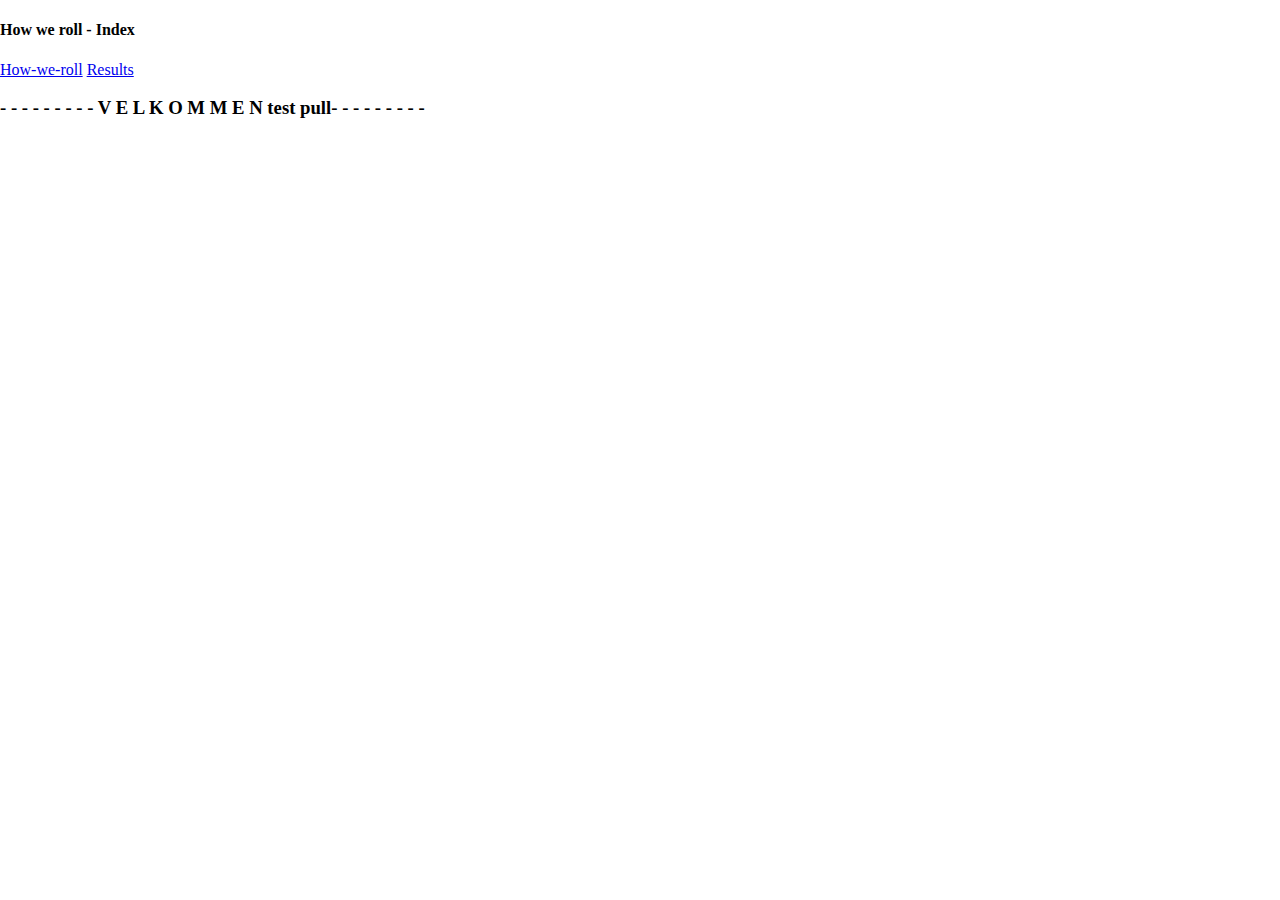
==== Index.html @ 21633780 "test" ====
<!DOCTYPE html>
<html lang="en">
<head>
    <meta charset="UTF-8">
    <meta http-equiv="X-UA-Compatible" content="IE=edge">
    <meta name="viewport" content="width=device-width, initial-scale=1.0">
    <title>Document</title>
    <link rel="stylesheet" href="style.css">
</head>
<body>
    <h4>How we roll - Index</h4>
    <a href="./How-we-roll.html">How-we-roll</a>
    <a href="./How-we-roll-Results.html">Results</a>


    <h3>- - - - - - - - - V E L K O M M E N  test pull- - - - - - - - -</h3>
</body>
</html>
---- style.css ----
body{
    margin: 0;
    padding: 0;
}
/* ------------------------------ Nav ------------------------------ */
.nav{
    background-color: lightgray;
}
.nav h4{
    margin-top: 0;
    padding-top: 10px;
    text-align: center;
}
.navA{
    display: flex;
    justify-content: space-between;
    flex-direction: row;
    padding-bottom: 25px;
    width: 70%;
    margin: auto;
}

/* --------------------------------- Innhold --------------------------------- */
#spmlDiv{
    margin: auto;
    width: 70%;
    border-top: solid 1px lightgray;
    border-bottom: solid 1px lightgray;
    margin-top: 50px;
    padding-bottom: 30px;
}
#innhold{
    margin: auto;
    width: 70%;
    border-top: solid 1px lightgray;
    border-bottom: solid 1px lightgray;
    margin-top: 50px;
    padding-bottom: 30px;
}
.results{
    width: 70%;
    margin: auto;
    padding-bottom: 50px;
}
.results pre{
    font-family: "Comic Sans MS", "Comic Sans"; /* Veldig nødvendig */
}
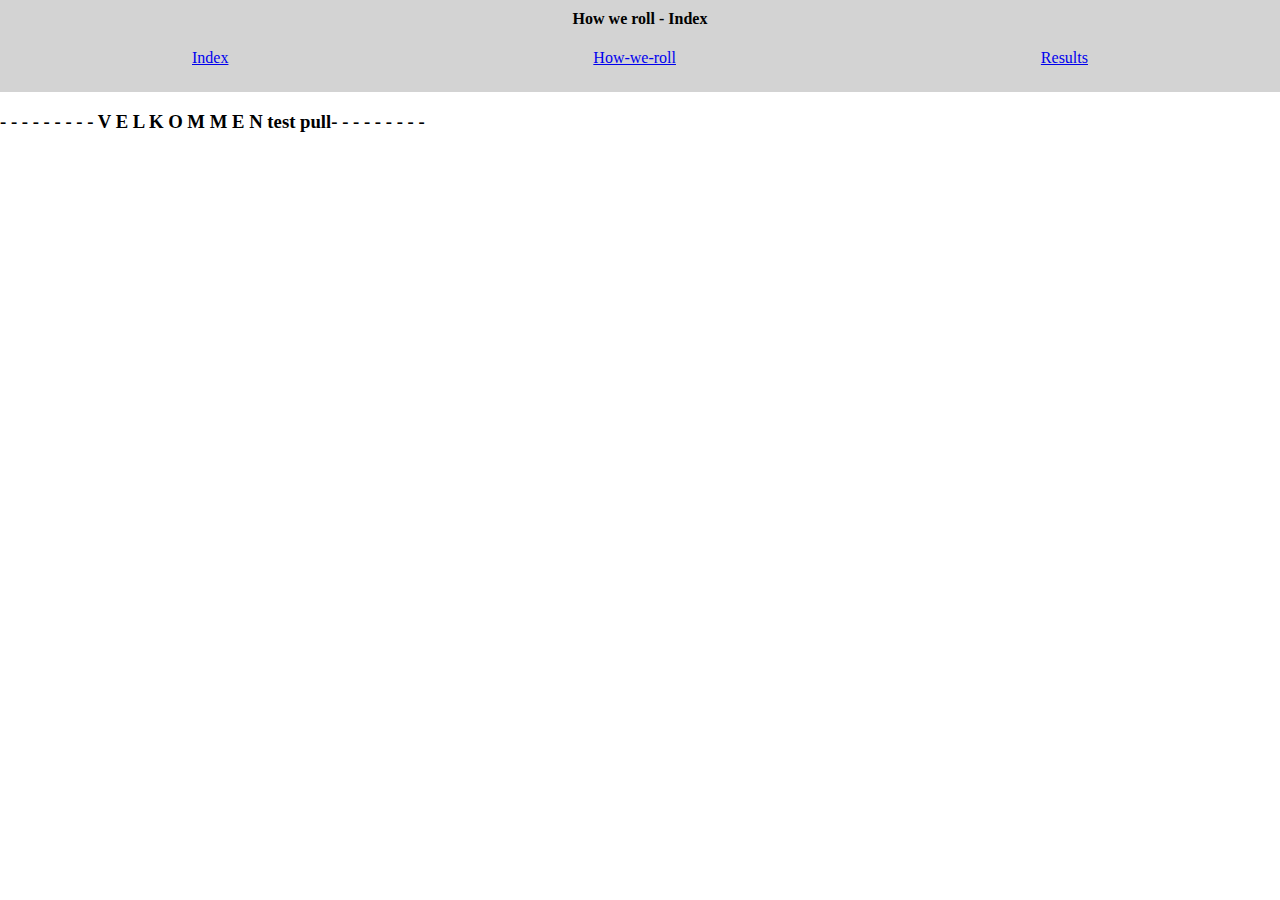
==== commit 9220f3dd: "Merge pull request #5 from HermanKE/main" ====
--- a/Index.html
+++ b/Index.html
@@ -4,13 +4,18 @@
     <meta charset="UTF-8">
     <meta http-equiv="X-UA-Compatible" content="IE=edge">
     <meta name="viewport" content="width=device-width, initial-scale=1.0">
-    <title>Document</title>
+    <title>Index</title>
     <link rel="stylesheet" href="style.css">
 </head>
 <body>
-    <h4>How we roll - Index</h4>
-    <a href="./How-we-roll.html">How-we-roll</a>
-    <a href="./How-we-roll-Results.html">Results</a>
+    <div class="nav">
+        <h4>How we roll - Index</h4>
+        <div class="navA">
+            <a href="./Index.html">Index</a>
+            <a href="./How-we-roll.html">How-we-roll</a>
+            <a href="./How-we-roll-Results.html">Results</a>
+        </div>
+    </div>
 
 
     <h3>- - - - - - - - - V E L K O M M E N  test pull- - - - - - - - -</h3>
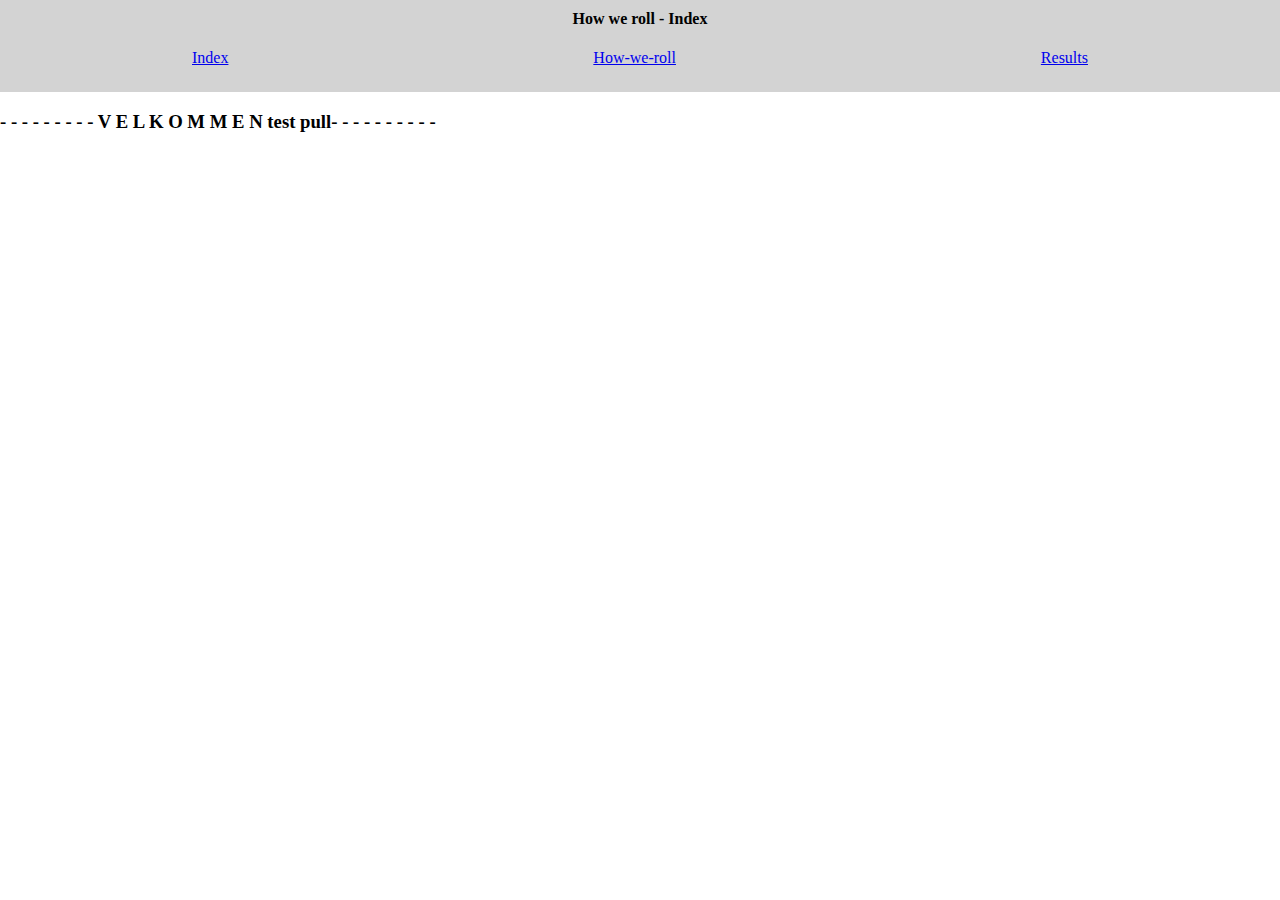
==== commit fe813ae2: "test push" ====
--- a/Index.html
+++ b/Index.html
@@ -18,6 +18,6 @@
     </div>
 
 
-    <h3>- - - - - - - - - V E L K O M M E N  test pull- - - - - - - - -</h3>
+    <h3>- - - - - - - - - V E L K O M M E N  test pull- - - - - - - - - -</h3>
 </body>
 </html>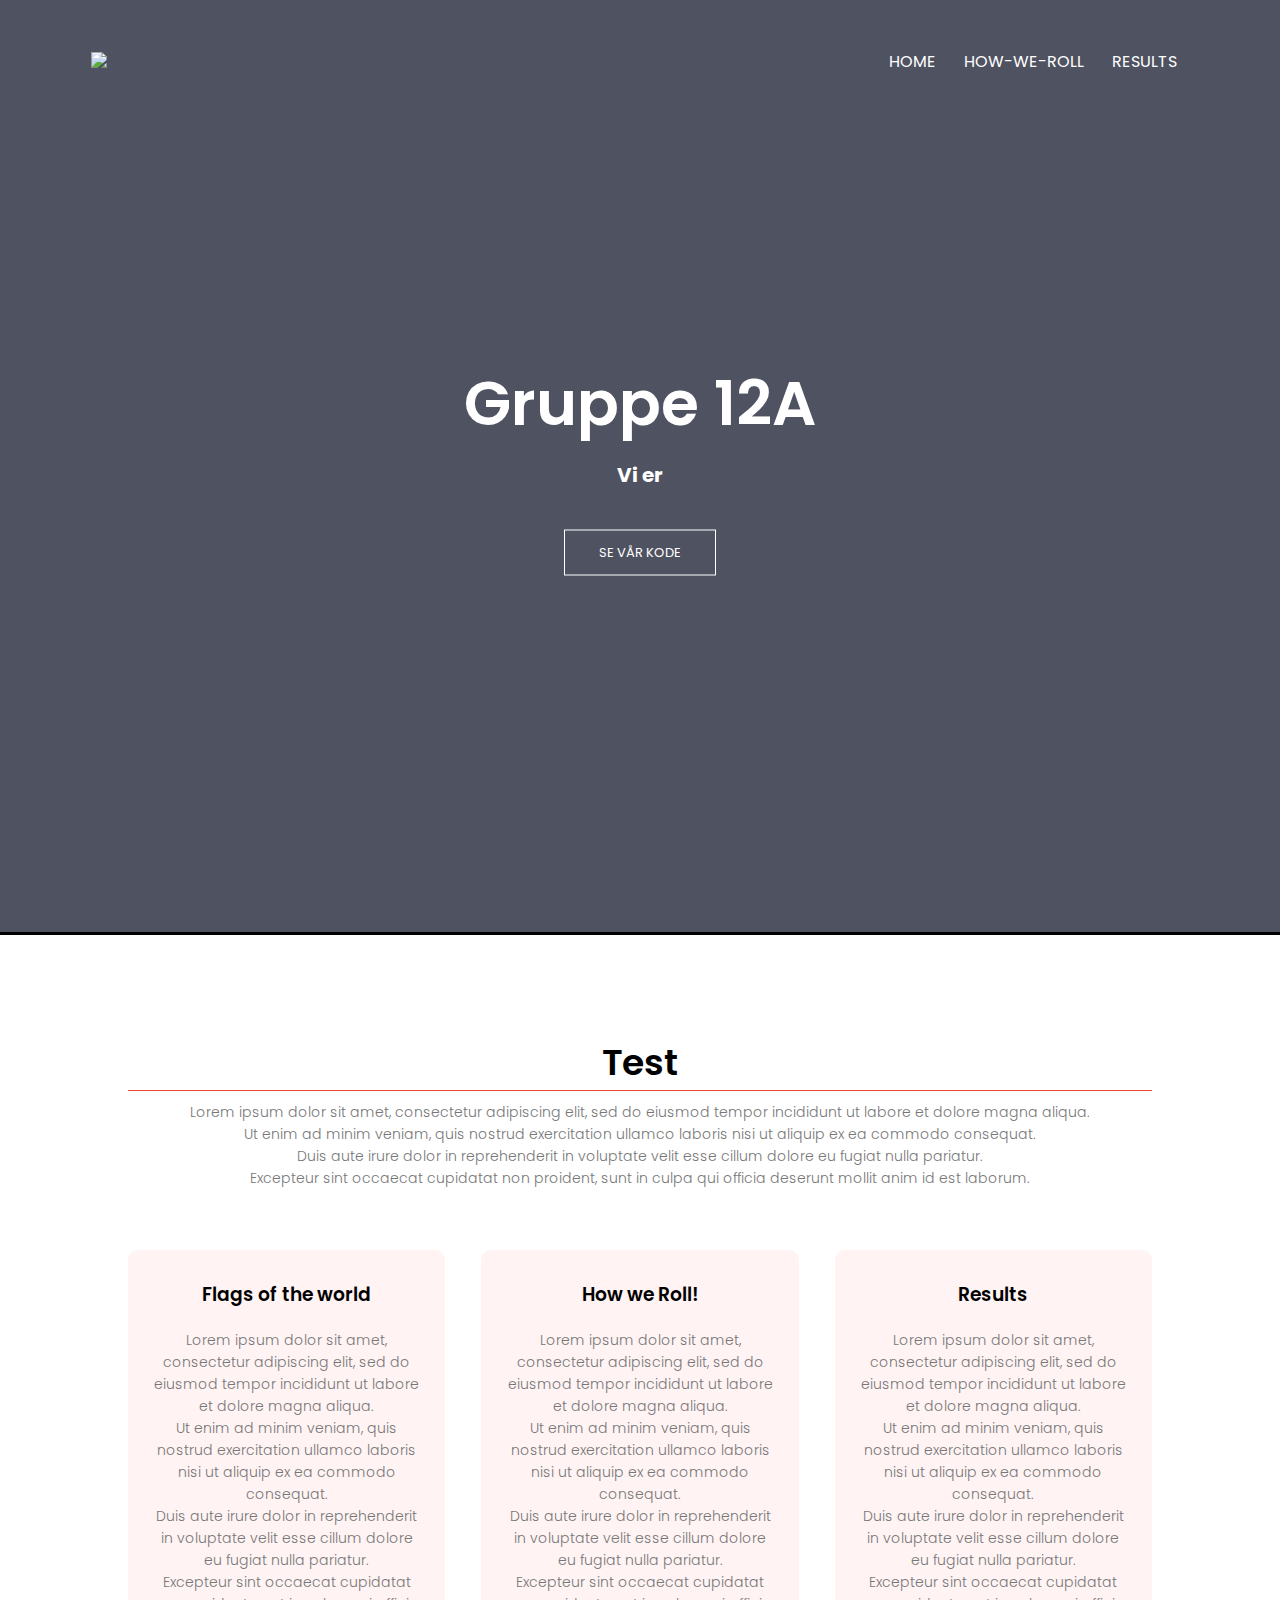
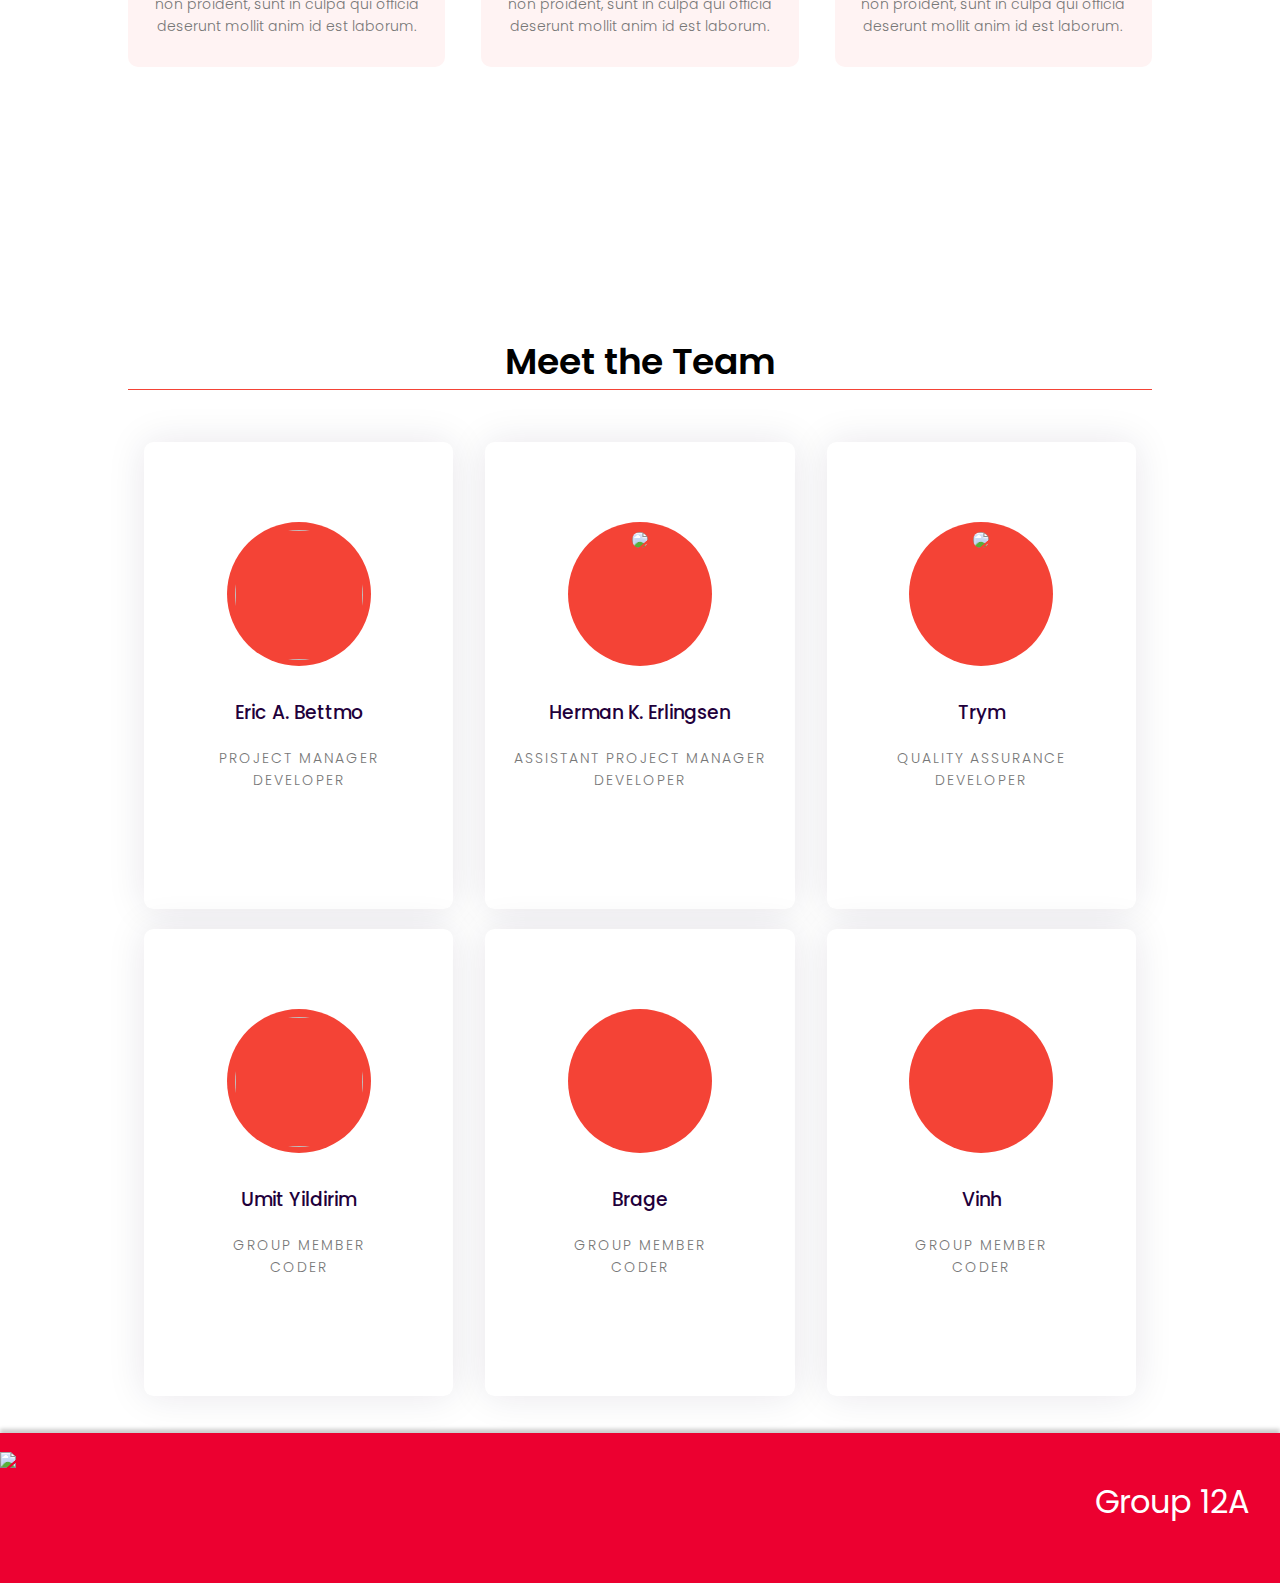
==== commit fbc62528: "Index. som designet i flaggoppgaven" ====
--- a/Index.html
+++ b/Index.html
@@ -3,21 +3,218 @@
 <head>
     <meta charset="UTF-8">
     <meta http-equiv="X-UA-Compatible" content="IE=edge">
-    <meta name="viewport" content="width=device-width, initial-scale=1.0">
-    <title>Index</title>
+    <meta name="viewport" content="width=device-width, initial-scale=1">
+    <title>Group 12A - IS-114 Group Project</title>
     <link rel="stylesheet" href="style.css">
+    <link rel="shortcut icon" href="./images/Logo_Icon.png" type="images/png" />
+    <link rel="preconnect" href="https://fonts.googleapis.com">
+    <link rel="preconnect" href="https://fonts.gstatic.com" crossorigin>
+    <link href="https://fonts.googleapis.com/css2?family=Poppins:wght@100;200;300;400;600;700&display=swap" rel="stylesheet">
+    <script src="https://kit.fontawesome.com/c266f75013.js" crossorigin="anonymous"></script>
 </head>
 <body>
-    <div class="nav">
-        <h4>How we roll - Index</h4>
-        <div class="navA">
-            <a href="./Index.html">Index</a>
-            <a href="./How-we-roll.html">How-we-roll</a>
-            <a href="./How-we-roll-Results.html">Results</a>
-        </div>
+    <section class="header">
+        <nav>
+            <a href="Index.html"><img draggable="false" src="Images/NyLogo_Hvit.png"></a>
+            <div class="nav-links">
+                <ul>
+                    <li><a href="index.html">Home</a></li>
+                    <li><a href="./How-we-roll.html">How-We-Roll</a></li>
+                    <li><a href="./How-we-roll-Results.html">Results</a></li>
+                </ul>
+            </div>
+        </nav>
+        <div class="text-box">
+            <h1>Gruppe 12A</h1>
+            <h2>Vi er <span class="typing"></span></h2>
+            <a href="https://github.com/Bettmo/GRUPPE-REPOSITORY" class="hero-btn">Se vår kode</a>
+        </div>
+    </section>
+
+    <!-- Assignments -->
+    <section class="Assignments">
+        <h1>Test</h1>
+        <p>Lorem ipsum dolor sit amet, consectetur adipiscing elit, sed do eiusmod tempor incididunt ut labore et dolore magna aliqua.<br> Ut enim ad minim veniam, quis nostrud exercitation ullamco laboris nisi ut aliquip ex ea commodo consequat.<br> Duis aute irure dolor in reprehenderit in voluptate velit esse cillum dolore eu fugiat nulla pariatur. <br>Excepteur sint occaecat cupidatat non proident, sunt in culpa qui officia deserunt mollit anim id est laborum.</p>
+
+        <div class="row">
+            <div class="Assignments-col">
+                <h3>Flags of the world</h3>
+                <p>Lorem ipsum dolor sit amet, consectetur adipiscing elit, sed do eiusmod tempor incididunt ut labore et dolore magna aliqua.<br> Ut enim ad minim veniam, quis nostrud exercitation ullamco laboris nisi ut aliquip ex ea commodo consequat.<br> Duis aute irure dolor in reprehenderit in voluptate velit esse cillum dolore eu fugiat nulla pariatur. <br>Excepteur sint occaecat cupidatat non proident, sunt in culpa qui officia deserunt mollit anim id est laborum.</p>
+            </div>
+            <div class="Assignments-col">
+                <h3>How we Roll!</h3>
+                <p>Lorem ipsum dolor sit amet, consectetur adipiscing elit, sed do eiusmod tempor incididunt ut labore et dolore magna aliqua.<br> Ut enim ad minim veniam, quis nostrud exercitation ullamco laboris nisi ut aliquip ex ea commodo consequat.<br> Duis aute irure dolor in reprehenderit in voluptate velit esse cillum dolore eu fugiat nulla pariatur. <br>Excepteur sint occaecat cupidatat non proident, sunt in culpa qui officia deserunt mollit anim id est laborum.</p>
+            </div>
+            <div class="Assignments-col">
+                <h3>Results</h3>
+                <p>Lorem ipsum dolor sit amet, consectetur adipiscing elit, sed do eiusmod tempor incididunt ut labore et dolore magna aliqua.<br> Ut enim ad minim veniam, quis nostrud exercitation ullamco laboris nisi ut aliquip ex ea commodo consequat.<br> Duis aute irure dolor in reprehenderit in voluptate velit esse cillum dolore eu fugiat nulla pariatur. <br>Excepteur sint occaecat cupidatat non proident, sunt in culpa qui officia deserunt mollit anim id est laborum.</p>
+            </div>
+        </div>
+    </section>
+
+    <!-- Gruppe CV -->
+    <section class="GroupCV">
+    <h1>Meet the Team</h1>
+
+    <div class="row2">
+        <!-- Box Number 1 (Eric)-->
+        <div class="column">
+            <div class="card">
+                <div class="img-container">
+                    <img draggable="false" src="Images/test.jpg",width="300" height="130" />
+                </div>
+                <h3>Eric A. Bettmo</h3>
+                <p>Project Manager<br>Developer</p>
+                <div class="icons">
+                    <a href="http://www.ericbettmo.com/">
+                        <i class="fa-solid fa-globe"></i>
+                    </a>
+                    <a href="https://www.linkedin.com/in/eric-bettmo/">
+                        <i class="fab fa-linkedin"></i>
+                    </a>
+                    <a href="https://github.com/Bettmo">
+                        <i class="fab fa-github"></i>
+                    </a>
+                    <a href="mailto:eabettmo@uia.no">
+                        <i class="fas fa-envelope"></i>
+                    </a>
+                </div>
+            </div>
+        </div>
+         <!-- Box Number 2 (Herman)-->
+        <div class="column"> 
+            <div class="card">
+                <div class="img-container">
+                    <img draggable="false" src="./images/Herman_siluett.png"/>
+                </div>
+                <h3>Herman K. Erlingsen</h3>
+                <p>Assistant Project Manager<br>Developer</p>
+                <div class="icons">
+                    <a href="https://hermanke.no/">
+                        <i class="fa-solid fa-globe"></i>
+                    </a>
+                    <a href="https://www.linkedin.com/in/">
+                        <i class="fab fa-linkedin"></i>
+                    </a>
+                    <a href="https://github.com/HermanKE">
+                        <i class="fab fa-github"></i>
+                    </a>
+                    <a href="mailto:hermanke@uia.no">
+                        <i class="fas fa-envelope"></i>
+                    </a>
+                </div>
+            </div>
+        </div>
+        <!--Trym-->
+        <div class="column">
+            <div class="card">
+                <div class="img-container">
+                    <img draggable="false" src="./images/unnamed.png" />
+                </div>
+                <h3>Trym</h3>
+                <p>Quality Assurance<br>Developer</p>
+                <div class="icons">
+                    <a href='https://www.youtube.com/watch?v=2a-AK_39xg8'>
+                        <i class="fab fa-globe"></i>
+                    </a>
+                    <a href="https://www.youtube.com/watch?v=_vBVGjFdwk4">
+                        <i class="fab fa-linkedin"></i>
+                    </a>
+                    <a href="https://github.com/Trym123">
+                        <i class="fab fa-github"></i>
+                    </a>
+                    <a href="mailto:trymml@uia.no">
+                        <i class="fas fa-envelope"></i>
+                    </a>
+                </div>
+            </div>
+        </div>
+        <!--Umit-->
+        <div class="column">
+            <div class="card">
+                <div class="img-container">
+                    <img draggable="false" src="Images/Bilde.png.png", width="300" height="130"/>
+                </div>
+                <h3>Umit Yildirim</h3>
+                <p>Group Member<br>Coder</p>
+                <div class="icons">
+                    <a href="link">
+                        <i class="fab fa-twitter"></i>
+                    </a>
+                    <a href="https://www.linkedin.com/in/">
+                        <i class="fab fa-linkedin"></i>
+                    </a>
+                    <a href="https://github.com/yildirimsinop">
+                        <i class="fab fa-github"></i>
+                    </a>
+                    <a href="mailto:umity@uia.no">
+                        <i class="fas fa-envelope"></i>
+                    </a>
+                </div>
+            </div>
+        </div>
+        <!--Brage-->
+        <div class="column">
+            <div class="card">
+                <div class="img-container">
+                    <img draggable="false" src="" />
+                </div>
+                <h3>Brage</h3>
+                <p>Group Member<br>Coder</p>
+                <div class="icons">
+                    <a href="#">
+                        <i class="fab fa-twitter"></i>
+                    </a>
+                    <a href="https://www.linkedin.com/in/eric-bettmo/">
+                        <i class="fab fa-linkedin"></i>
+                    </a>
+                    <a href="https://github.com/Bettmo">
+                        <i class="fab fa-github"></i>
+                    </a>
+                    <a href="mailto:eabettmo@uia.no">
+                        <i class="fas fa-envelope"></i>
+                    </a>
+                </div>
+            </div>
+        </div>
+        <!--Vinh -->
+        <div class="column">
+            <div class="card">
+                <div class="img-container">
+                    <img draggable="false" src="" />
+                </div>
+                <h3>Vinh</h3>
+                <p>Group Member<br>Coder</p>
+                <div class="icons">
+                    <a href="#">
+                        <i class="fab fa-twitter"></i>
+                    </a>
+                    <a href="https://www.linkedin.com/in/">
+                        <i class="fab fa-linkedin"></i>
+                    </a>
+                    <a href="https://github.com/vvnguyen00">
+                        <i class="fab fa-github"></i>
+                    </a>
+                    <a href="mailto:vvnguyen@uia.no">
+                        <i class="fas fa-envelope"></i>
+                    </a>
+                </div>
+            </div>
+        </div>
+     
+                   
+    </section>
+    
+    <div id="footer">
+        <div id="footerFlex">
+            <a href="https://www.uia.no">
+                <img draggable="false" src="./images/uia_logo-white.png">
+            </a>
+            <div>Group 12A</div>
+        </div>
+
     </div>
-
-
-    <h3>- - - - - - - - - V E L K O M M E N  test pull- - - - - - - - - -</h3>
 </body>
-</html>+<script src="https://cdn.jsdelivr.net/npm/typed.js@2.0.12"></script>
+<script src="script.js"></script>
+</html>
--- a/style.css
+++ b/style.css
@@ -43,5 +43,312 @@
     padding-bottom: 50px;
 }
 .results pre{
-    font-family: "Comic Sans MS", "Comic Sans"; /* Veldig nødvendig */
+    font-family: "Comic Sans MS", "Comic Sans"; /* Veldig nødvendig AS requested by Trym */
+}
+/* --------------------------------- Index --------------------------------- */
+*{
+    margin: 0;
+    padding: 0;
+    font-family: 'Poppins', sans-serif;
+}
+.header{
+    min-height: 100vh;
+    max-width: 100%;
+    background-image: linear-gradient(rgba(4,9,30,0.7),rgba(4,9,30,0.7)),url(Images/University\ in\ Agder.jpeg);
+    background-position: center;
+    background-size: cover;
+    position: relative;
+    border-bottom: 3px solid #000000;
+}
+nav{
+    display: flex;
+    padding: 2% 6%;
+    justify-content: space-between;
+    align-items: center;
+
+}
+nav img{
+    width: 150px;
+}
+.nav-links{
+    flex: 1;
+    text-align: right;
+}
+.nav-links ul li{
+    list-style: none;
+    display: inline-block;
+    padding: 8px 12px;
+    position: relative;
+}
+.nav-links ul li a{
+    color: #fff;
+    text-decoration: none;
+    text-transform: uppercase;
+
+}
+.nav-links ul li::after{
+    content: '';
+    width: 0%;
+    height: 2px;
+    background: #f44336;
+    display: block;
+    margin: auto;
+    transition: 0.5s;
+    
+}
+.nav-links ul li:hover::after{
+    width: 100%;
+}
+.text-box{
+    width: 90%;
+    color: #fff;
+    position: absolute;
+    top: 50%;
+    left: 50%;
+    transform: translate(-50%,-50%);
+    text-align: center;
+}
+.text-box h1{
+    font-size: 62px;
+}
+.text-box h2{
+    font-size: 20px;
+    margin: 10px 0 40px;
+    color: #fff;
+}
+span{
+    color: #f44336;
+}
+.hero-btn{
+    display: inline-block;
+    text-decoration: none;
+    padding: 12px 34px;
+    color: #fff;
+    text-transform: uppercase;
+    font-size: 13px;
+    border: 1px solid #fff;
+    background: transparent;
+    position: relative;
+    cursor: pointer;
+}
+.hero-btn:hover{
+    background: #f44336;
+    border: 1px solid #f44336;
+    transition: 1s;
+}
+
+
+@media(max-width: 700px){
+    .text-box h1{
+        font-size: 25px;
+    }
+    .nav-links ul li{
+        display: block;
+    }
+    .nav-links{
+        position: absolute;
+        background: #f44336;
+        height: 100vh;
+        width: 200px;
+        top: 0;
+        right: 0;
+        text-align: left;
+        z-index: 2;
+
+    }
+}
+
+/* Assignments */
+.Assignments{
+    max-width: 80%;
+    margin: auto;
+    text-align: center;
+    padding-top: 100px;
+}
+.Assignments h1{
+    border-bottom: 1px solid #f44336;
+}
+h1{
+    font-size: 36px;
+    font-weight: 600;
+}
+p{
+    font-size: 14px;
+    color: #777;
+    font-weight: 300;
+    line-height: 22px;
+    padding: 10px;
+}
+.row{
+    margin-top: 5%;
+    display: flex;
+    justify-content: space-between;
+}
+.Assignments-col{
+    flex-basis: 31%;
+    background: #fff3f3;
+    border-radius: 10px;
+    margin-bottom: 5%;
+    padding: 20px 12px;
+    box-sizing: border-box;
+    transition: 0.5s;
+
+}
+h3{
+    text-align: center;
+    font-weight: 600;
+    margin: 10px 0;
+
+}
+.Assignments-col:hover{
+    box-shadow: 0 0 20px 0px rgba(0,0,0,0.2);
+}
+@media(max-width: 700px){
+    .row{
+        flex-direction: column;
+    }
+    .Assignments-col{
+        margin-bottom: 20px;
+    }
+}
+
+/* Meet the Team */
+.GroupCV{
+    max-width: 80%;
+    margin: auto;
+    text-align: center;
+    padding-top: 100px;
+}
+.GroupCV h1{
+    text-align: center;
+    font-size: 36px;
+    font-weight: 600;
+    padding-top: 100px;
+    border-bottom: 1px solid #f44336;
+}
+.row2 {
+    display: flex;
+    flex-wrap: wrap;
+    margin-top: 5%;
+    text-align: center;
+ }
+.column {
+    width: 350px;
+    margin: auto;
+    text-align: center;
+    padding: 20px 12px;
+    margin-bottom: 2%;
+    justify-content: repeat(3, 1fr);
+    box-sizing: border-box;
+  }
+.card {
+    box-shadow: 0 0 2.4em rgba(25, 0, 58, 0.1);
+    padding: 3.5em 1em;
+    border-radius: 0.6em;
+    color: #1f003b;
+    cursor: pointer;
+    transition: 0.3s;
+    background-color: #ffffff;
+    box-sizing: border-box;
+}
+.card .img-container {
+    width: 8em;
+    height: 8em;
+    background-color: #f44336;
+    padding: 0.5em;
+    border-radius: 50%;
+    margin: 0 auto 2em auto;
+}
+.card img {
+    width: 100%;
+    border-radius: 50%;
+}
+.card h3 {
+    font-weight: 500;
+}
+.card p {
+    font-weight: 300;
+    text-transform: uppercase;
+    margin: 0.5em 0 2em 0;
+    letter-spacing: 2px;
+}
+.icons {
+    width: 50%;
+    min-width: 180px;
+    margin: auto;
+    display: flex;
+    justify-content: space-between;
+}
+.card a {
+    text-decoration: none;
+    color: inherit;
+    font-size: 1.4em;
+}
+.card:hover {
+    background: linear-gradient(#f44336, #fff3f3);
+    color: #ffffff;
+    cursor: default;
+}
+.icons a i:hover{
+    color: #f44336;
+}
+.card:hover .img-container {
+    transform: scale(1.15);
+}
+@media screen and (min-width: 768px) {
+    section {
+      padding: 1em 7em;
+    }
+  }
+@media screen and (min-width: 992px) {
+    section {
+      padding: 1em;
+    }
+    .card {
+      padding: 5em 1em;
+    }
+    .column {
+      flex: 0 0 33.33%;
+      max-width: 33.33%;
+      padding: 0 1em;
+    }
+}
+
+#footer{
+    max-width: 100%;
+    height: 150px;
+    background-color: #ec0030;
+    display: flex;
+    justify-content: center;
+    box-shadow: 0 -4px 4px 0 rgba(0, 0, 0, 0.2), 0 4px 4px 0 rgba(0, 0, 0, 0.2);
+    margin-bottom: 0;
+    margin: 0 !important;
+}
+#footerFlex{
+    display: flex;
+    justify-content: space-between;
+    width: 100%;
+    color: #ffffff;
+    font-size: 2em;
+}
+#footerFlex a{
+    height: 150px;
+}
+#footerFlex a img{
+    width: 200px;
+}
+#footerFlex div{
+    padding-top: 45px;
+    padding-right: 30px;
+}
+
+@media screen and (max-width: 500px) {
+    #footerFlex{
+        flex-direction: column;
+        justify-content: center;
+        align-items: center;
+    }
+    #footer{
+        height: 300px;
+    }
 }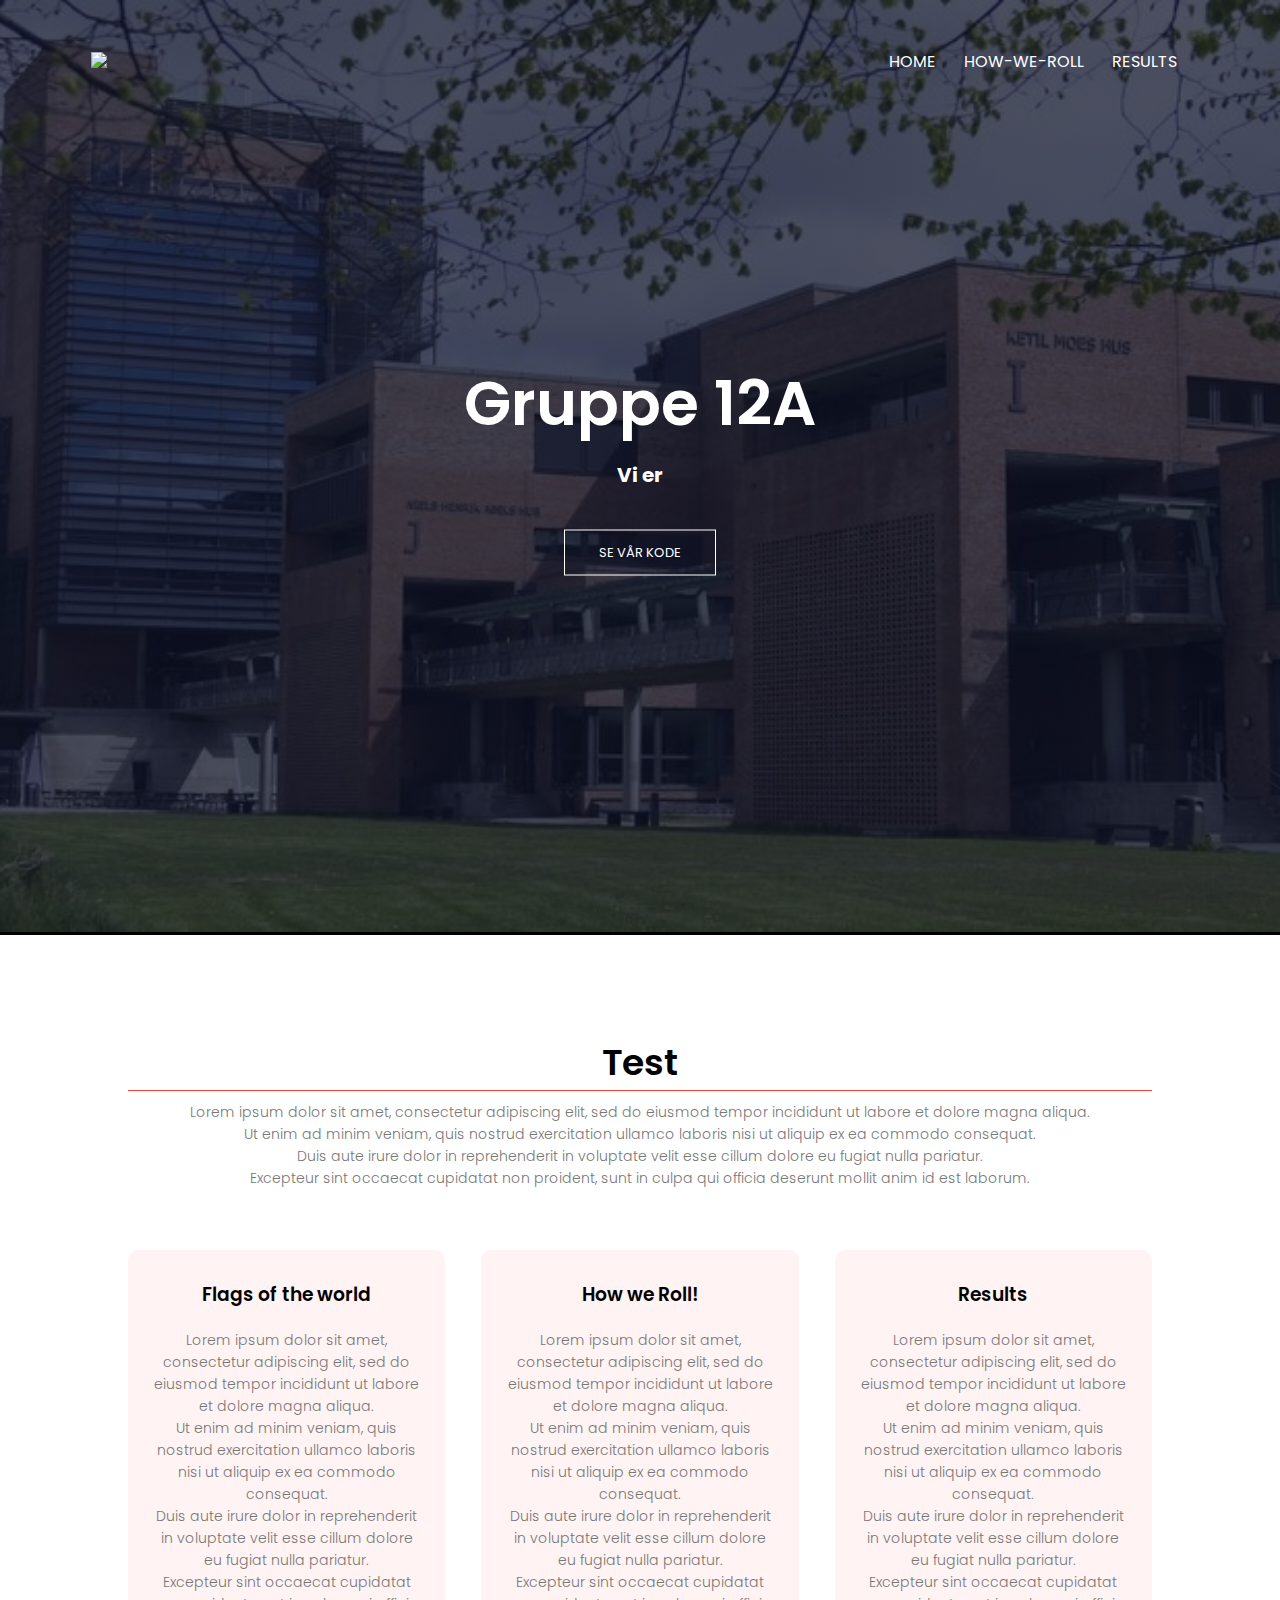
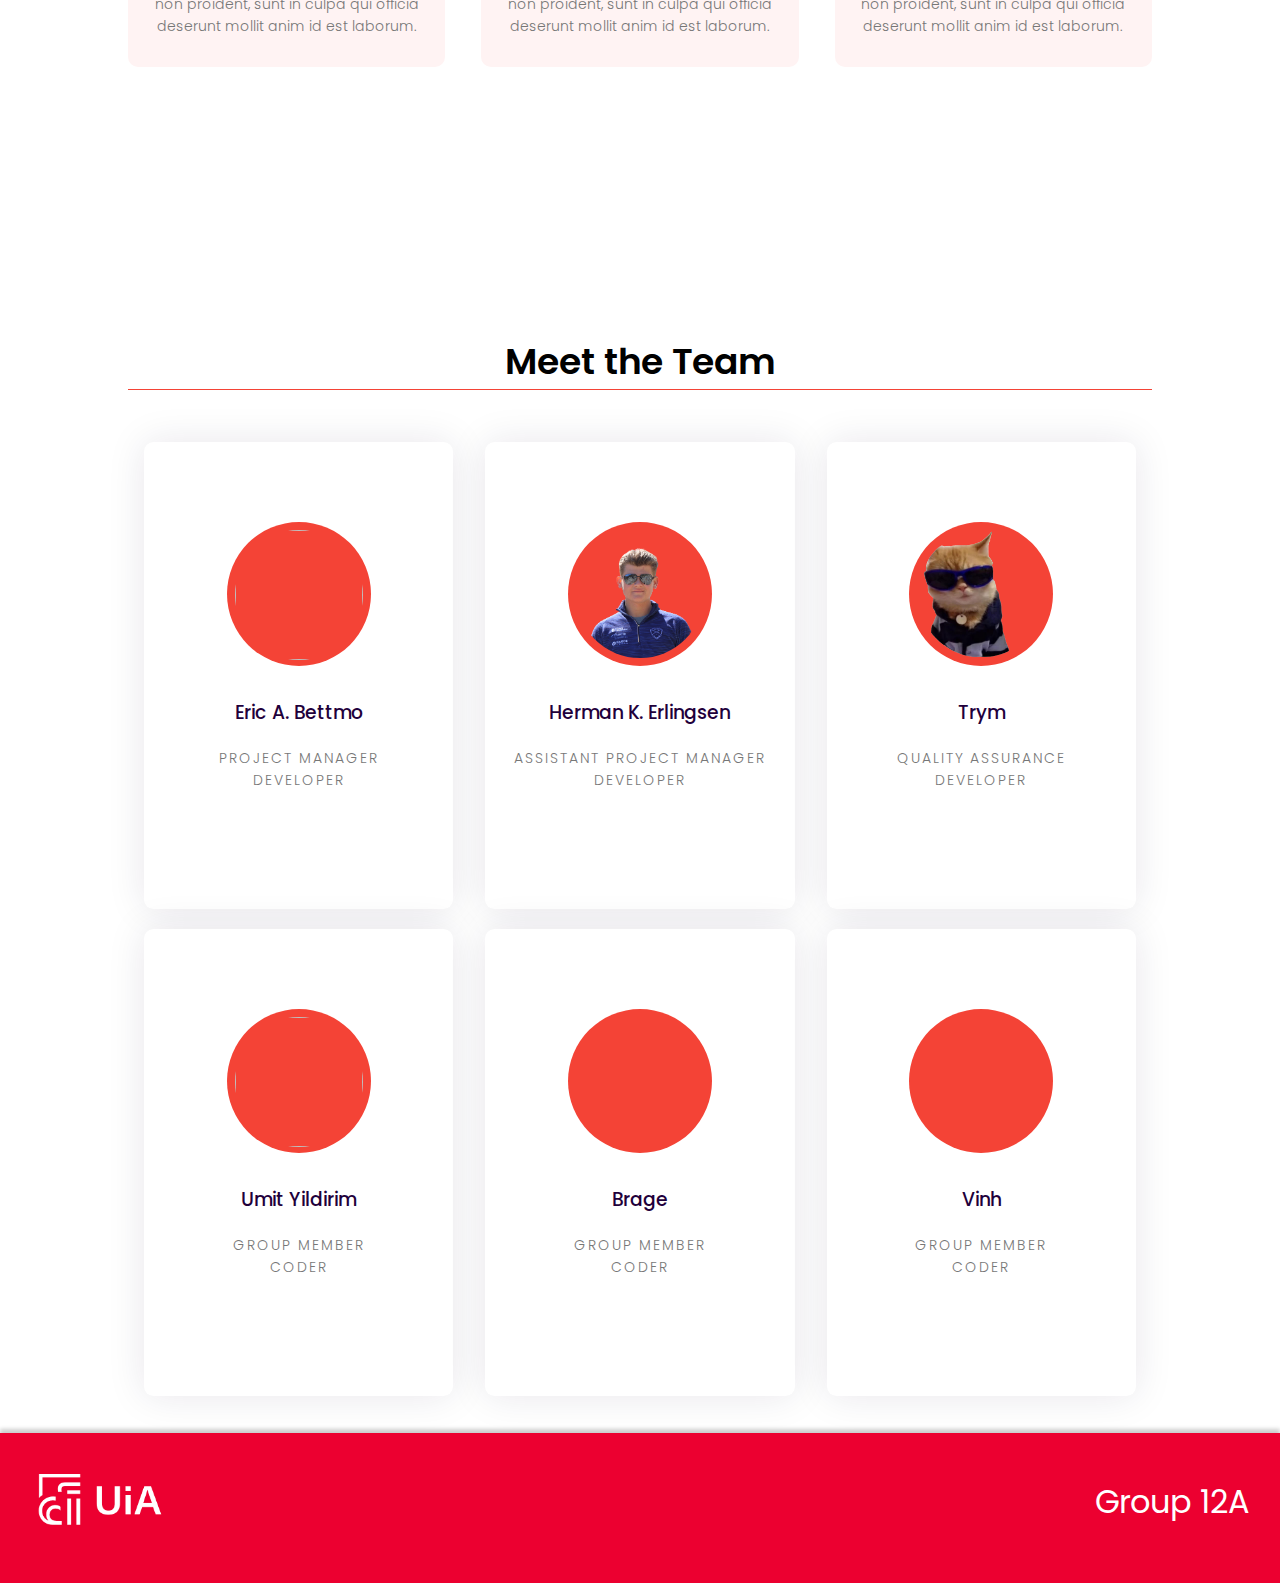
==== commit 827ba200: "more changes" ====
--- a/Index.html
+++ b/Index.html
@@ -216,5 +216,13 @@
     </div>
 </body>
 <script src="https://cdn.jsdelivr.net/npm/typed.js@2.0.12"></script>
-<script src="script.js"></script>
+<script>
+    var typed = new Typed('.typing', {
+    strings: ["","Eric Bettmo", "Herman Erlingsen", "Trym Lundby", "Umit Yildrim", "Brage Kjemperud", "Vinh Nguyen", "12A"],
+    typeSpeed: 150,
+    backSpeed: 100,
+    loop: true
+    })
+     
+</script>
 </html>
--- a/style.css
+++ b/style.css
@@ -54,7 +54,7 @@
 .header{
     min-height: 100vh;
     max-width: 100%;
-    background-image: linear-gradient(rgba(4,9,30,0.7),rgba(4,9,30,0.7)),url(Images/University\ in\ Agder.jpeg);
+    background-image: linear-gradient(rgba(4,9,30,0.7),rgba(4,9,30,0.7)),url(images/University\ in\ Agder.jpeg);
     background-position: center;
     background-size: cover;
     position: relative;
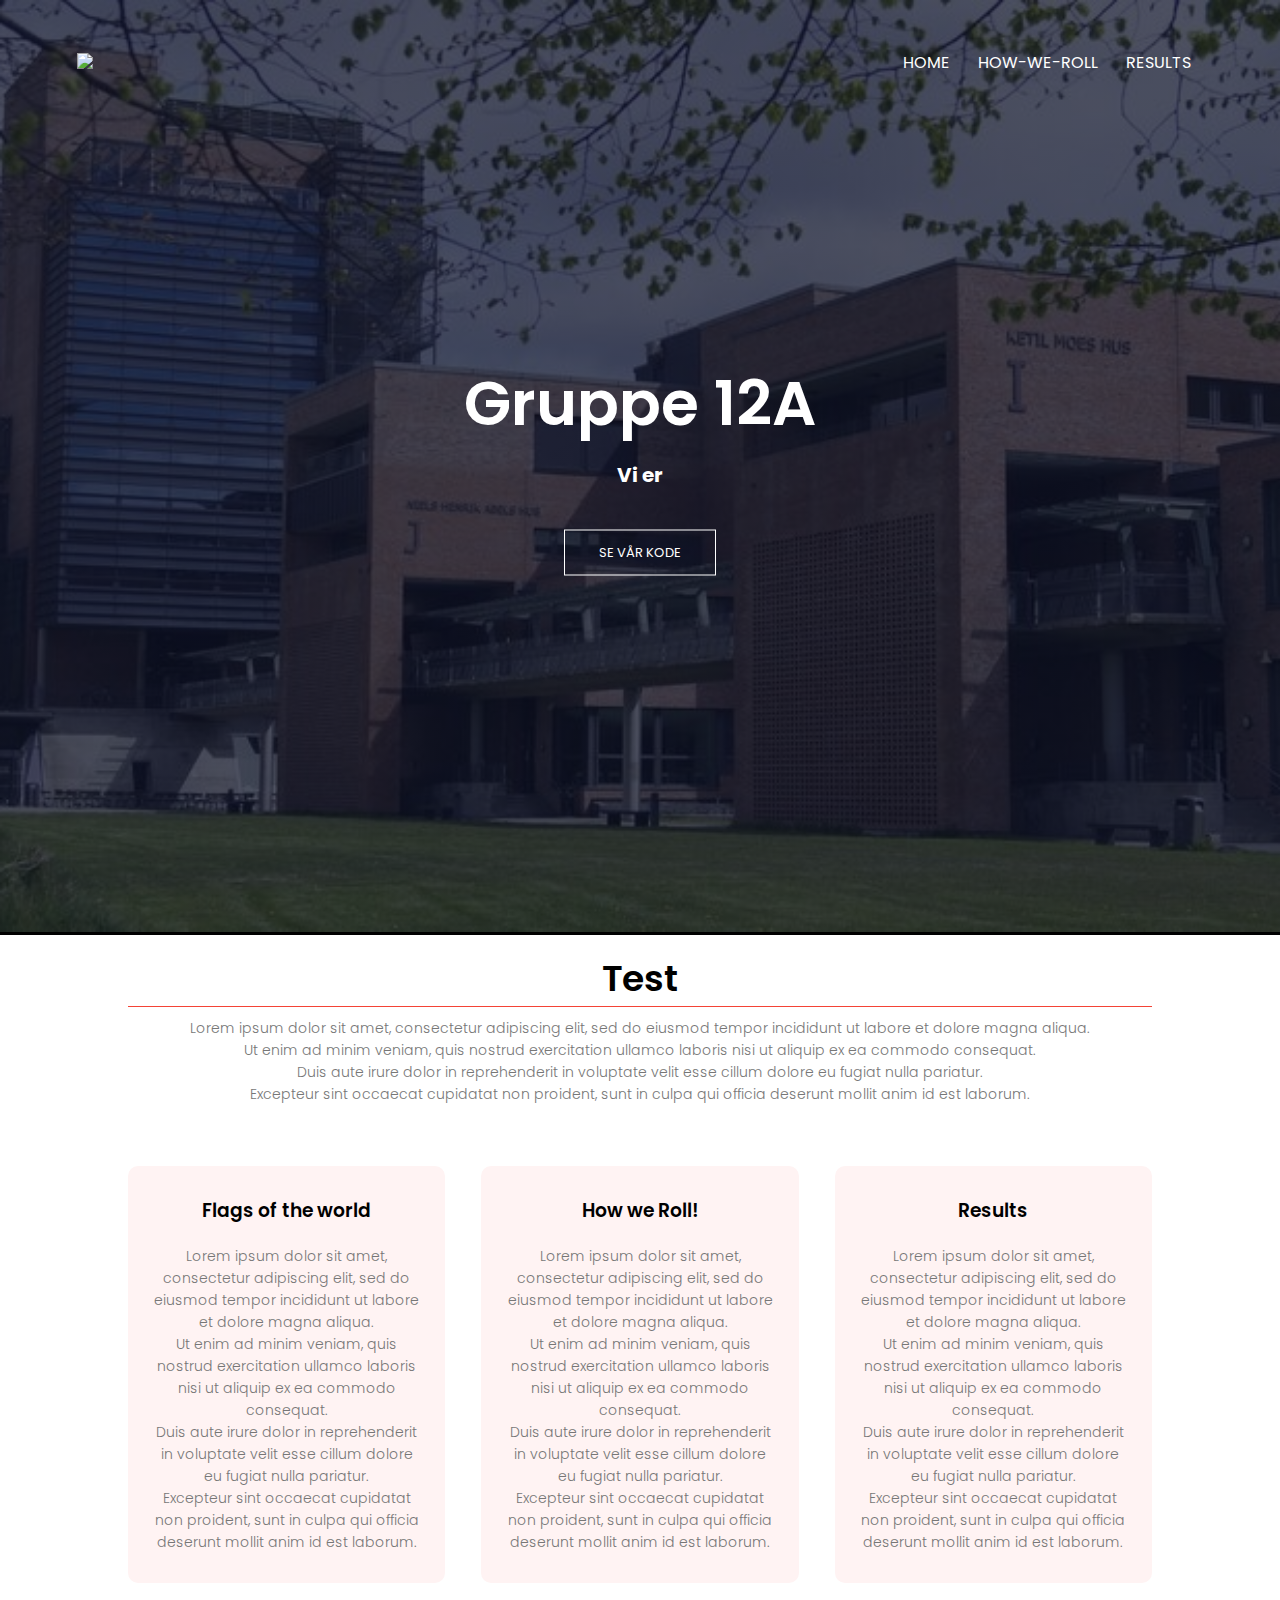
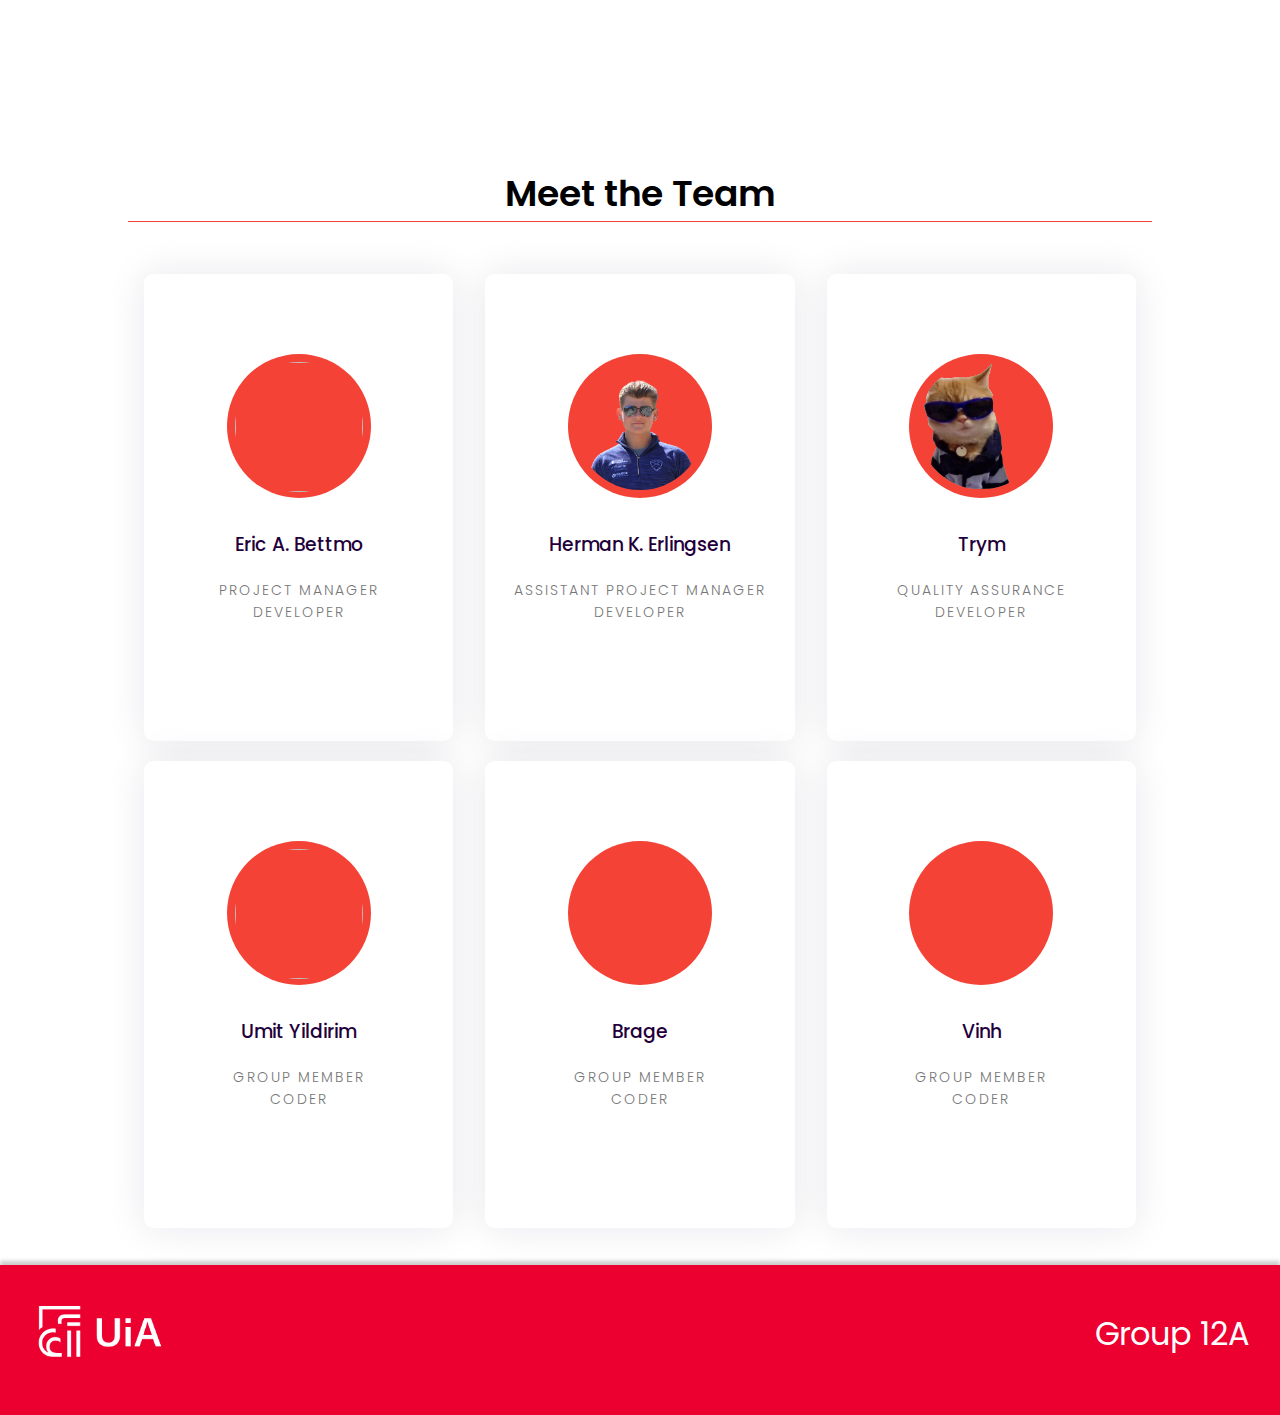
==== commit e9266494: "Comments fix" ====
--- a/Index.html
+++ b/Index.html
@@ -13,6 +13,7 @@
     <script src="https://kit.fontawesome.com/c266f75013.js" crossorigin="anonymous"></script>
 </head>
 <body>
+     <!-- Her er headeren på index siden, med navigasjon baren og bilde av UiA-->
     <section class="header">
         <nav>
             <a href="Index.html"><img draggable="false" src="Images/NyLogo_Hvit.png"></a>
@@ -27,7 +28,7 @@
         <div class="text-box">
             <h1>Gruppe 12A</h1>
             <h2>Vi er <span class="typing"></span></h2>
-            <a href="https://github.com/Bettmo/GRUPPE-REPOSITORY" class="hero-btn">Se vår kode</a>
+            <a href="https://github.com/Bettmo/How-we-roll" class="hero-btn">Se vår kode</a>
         </div>
     </section>
 
@@ -215,6 +216,10 @@
 
     </div>
 </body>
+<!--Dette er source coden til "Typing" funksjonen som vi bruker på hovedsiden (Index) -->
+<!-- 
+Den heter typed.js - A JavaScript Typing Animation Library og er lagd av Matt Boldt (https://github.com/mattboldt/typed.js)
+--> 
 <script src="https://cdn.jsdelivr.net/npm/typed.js@2.0.12"></script>
 <script>
     var typed = new Typed('.typing', {
--- a/style.css
+++ b/style.css
@@ -9,6 +9,7 @@
 .nav h4{
     margin-top: 0;
     padding-top: 10px;
+    padding-bottom: 10px;
     text-align: center;
 }
 .navA{
@@ -20,8 +21,67 @@
     margin: auto;
 }
 
-/* --------------------------------- Innhold --------------------------------- */
+/* --------------------------------- Styling for How we roll HTML siden--------------------------------- */
+section{
+    padding: 1em 0 !important;
+}
 #spmlDiv{
+    max-width: 715px;
+    width: 100%;
+    background: #fff;
+    margin: 20px auto;
+    padding: 30px;
+    box-shadow: 1px 1px 2px rgba(0,0,0,0.1);
+}
+#spmlDiv form section{
+    width: 100%;
+    display: grid;
+    grid-template-columns: repeat(3, 1fr);
+    column-gap: 10px;
+}
+#spmlDiv form section :first-child {
+    direction: rtl;
+}
+#spmlDiv h4{
+    font-size: 24px;
+    font-weight: 700;
+    margin-bottom: 25px;
+    color: #f44336;
+    text-transform: uppercase;
+    text-align: center;
+}
+#spmlDiv button{
+    width: 100%;
+    padding: 8px 10px;
+    margin-top: 15px;
+    font-size: 15px;
+    border: 0;
+    background: #f44336;
+    color: #fff;
+    cursor: pointer;
+    border-radius: 3px;
+    outline: none;
+    text-transform: uppercase;
+    font-weight: 700;
+}
+body#page2{
+    background-color:#ccc;
+
+}
+.results{
+    width: 70%;
+    margin: auto;
+    padding-top: 20px;
+    padding-bottom: 50px;
+    text-align: center;
+}
+.results pre{
+    font-family: "Comic Sans MS", "Comic Sans"; /* Veldig nødvendig AS requested by Trym */
+    background-color: white;
+}
+
+/* --------------------------------- Styling for Results HTML Siden --------------------------------- */
+#innhold{
     margin: auto;
     width: 70%;
     border-top: solid 1px lightgray;
@@ -29,23 +89,7 @@
     margin-top: 50px;
     padding-bottom: 30px;
 }
-#innhold{
-    margin: auto;
-    width: 70%;
-    border-top: solid 1px lightgray;
-    border-bottom: solid 1px lightgray;
-    margin-top: 50px;
-    padding-bottom: 30px;
-}
-.results{
-    width: 70%;
-    margin: auto;
-    padding-bottom: 50px;
-}
-.results pre{
-    font-family: "Comic Sans MS", "Comic Sans"; /* Veldig nødvendig AS requested by Trym */
-}
-/* --------------------------------- Index --------------------------------- */
+/* --------------------------------- Stling for Index HTML siden --------------------------------- */
 *{
     margin: 0;
     padding: 0;
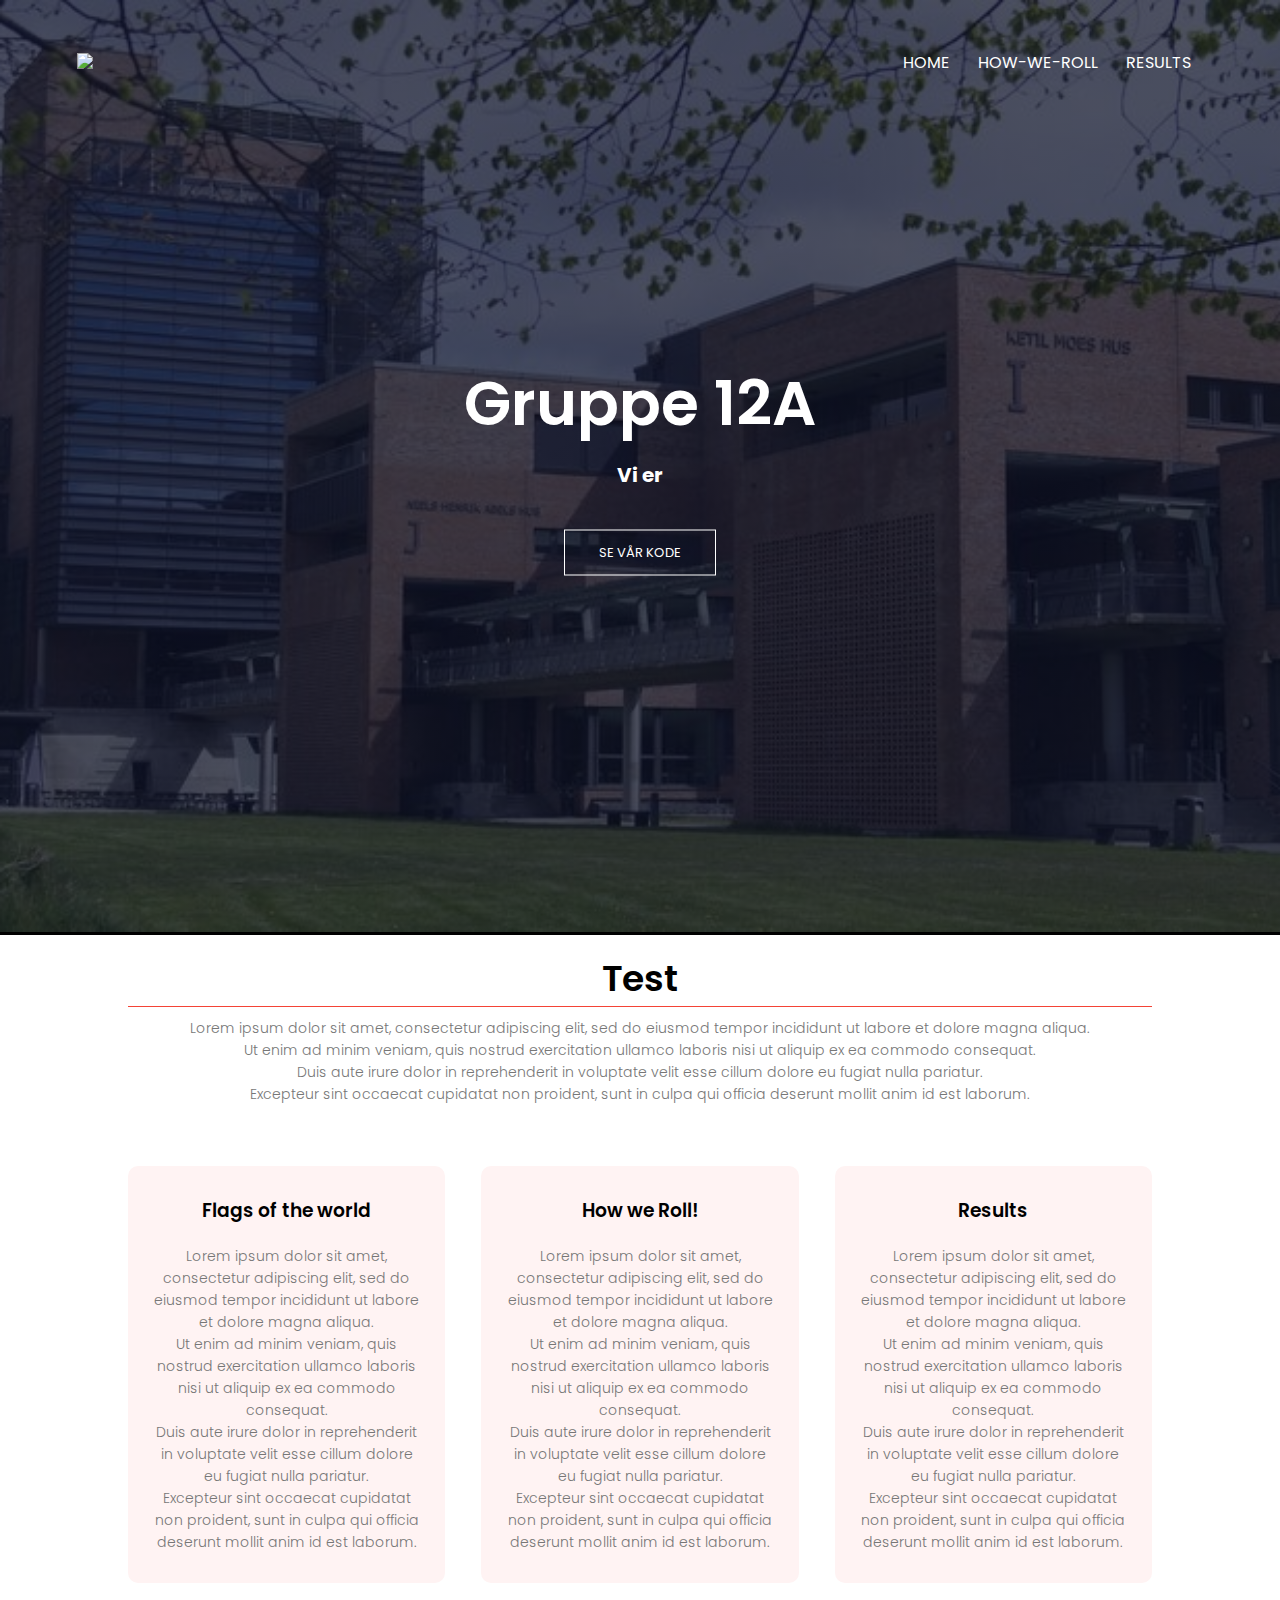
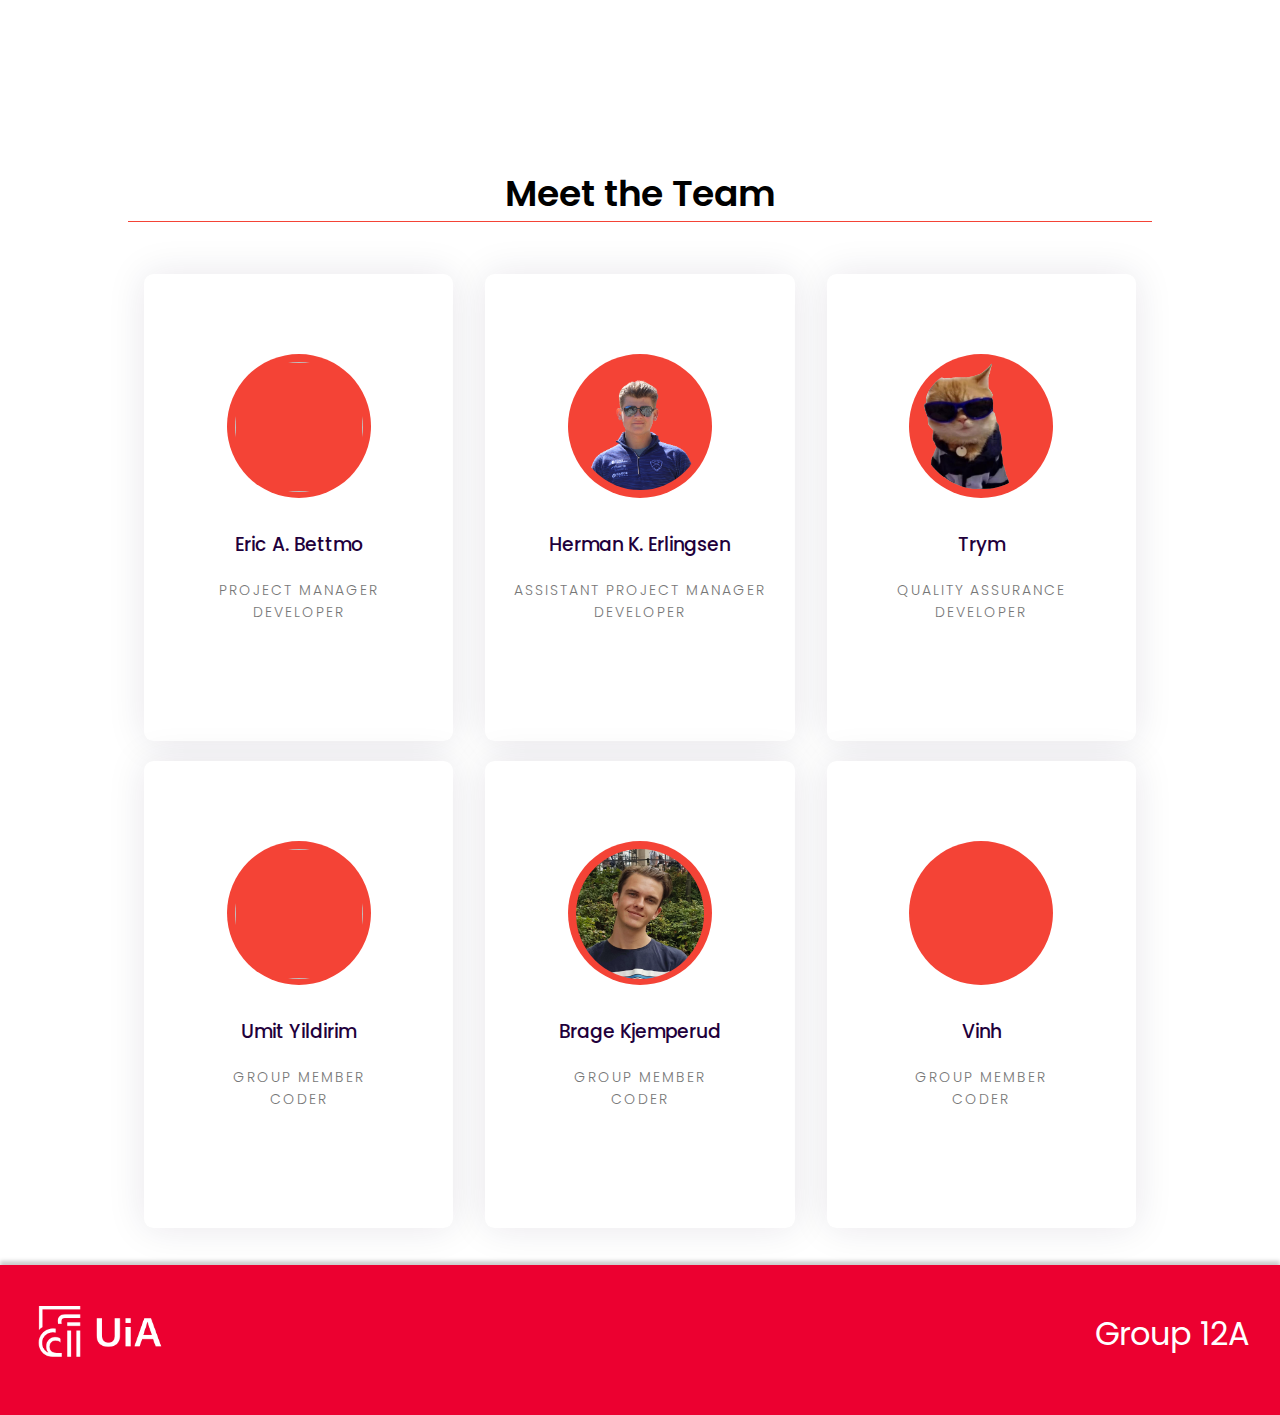
==== commit 3d056449: "Brage informasjon oppdatert" ====
--- a/Index.html
+++ b/Index.html
@@ -158,21 +158,21 @@
         <div class="column">
             <div class="card">
                 <div class="img-container">
-                    <img draggable="false" src="" />
-                </div>
-                <h3>Brage</h3>
+                    <img draggable="false" src="images/godkaren.jpg", width="300" height="130" />
+                </div>
+                <h3>Brage Kjemperud</h3>
                 <p>Group Member<br>Coder</p>
                 <div class="icons">
                     <a href="#">
                         <i class="fab fa-twitter"></i>
                     </a>
-                    <a href="https://www.linkedin.com/in/eric-bettmo/">
-                        <i class="fab fa-linkedin"></i>
-                    </a>
-                    <a href="https://github.com/Bettmo">
-                        <i class="fab fa-github"></i>
-                    </a>
-                    <a href="mailto:eabettmo@uia.no">
+                    <a href="https://www.linkedin.com/in/brage-kjemperud-187b0117b/">
+                        <i class="fab fa-linkedin"></i>
+                    </a>
+                    <a href="https://github.com/Bragoony">
+                        <i class="fab fa-github"></i>
+                    </a>
+                    <a href="mailto:bragek@uia.no">
                         <i class="fas fa-envelope"></i>
                     </a>
                 </div>
--- a/style.css
+++ b/style.css
@@ -2,7 +2,7 @@
     margin: 0;
     padding: 0;
 }
-/* ------------------------------ Nav ------------------------------ */
+/* ------------------------------ Nav for how we roll ------------------------------ */
 .nav{
     background-color: lightgray;
 }
@@ -10,7 +10,12 @@
     margin-top: 0;
     padding-top: 10px;
     padding-bottom: 10px;
-    text-align: center;
+    font-size: 24px;
+    text-align: center;
+    background-image: linear-gradient(to left, #e73a0e, #040405);
+    color: transparent;
+    background-clip: text;
+    -webkit-background-clip: text;
 }
 .navA{
     display: flex;
@@ -19,6 +24,13 @@
     padding-bottom: 25px;
     width: 70%;
     margin: auto;
+}
+.navA a{
+    text-decoration: none;
+    font-size: 18px;
+    color: #810b22;
+    border-bottom: 3px solid #810b22;
+    font-family: 'Franklin Gothic Medium', 'Arial Narrow', Arial, sans-serif;
 }
 
 /* --------------------------------- Styling for How we roll HTML siden--------------------------------- */
